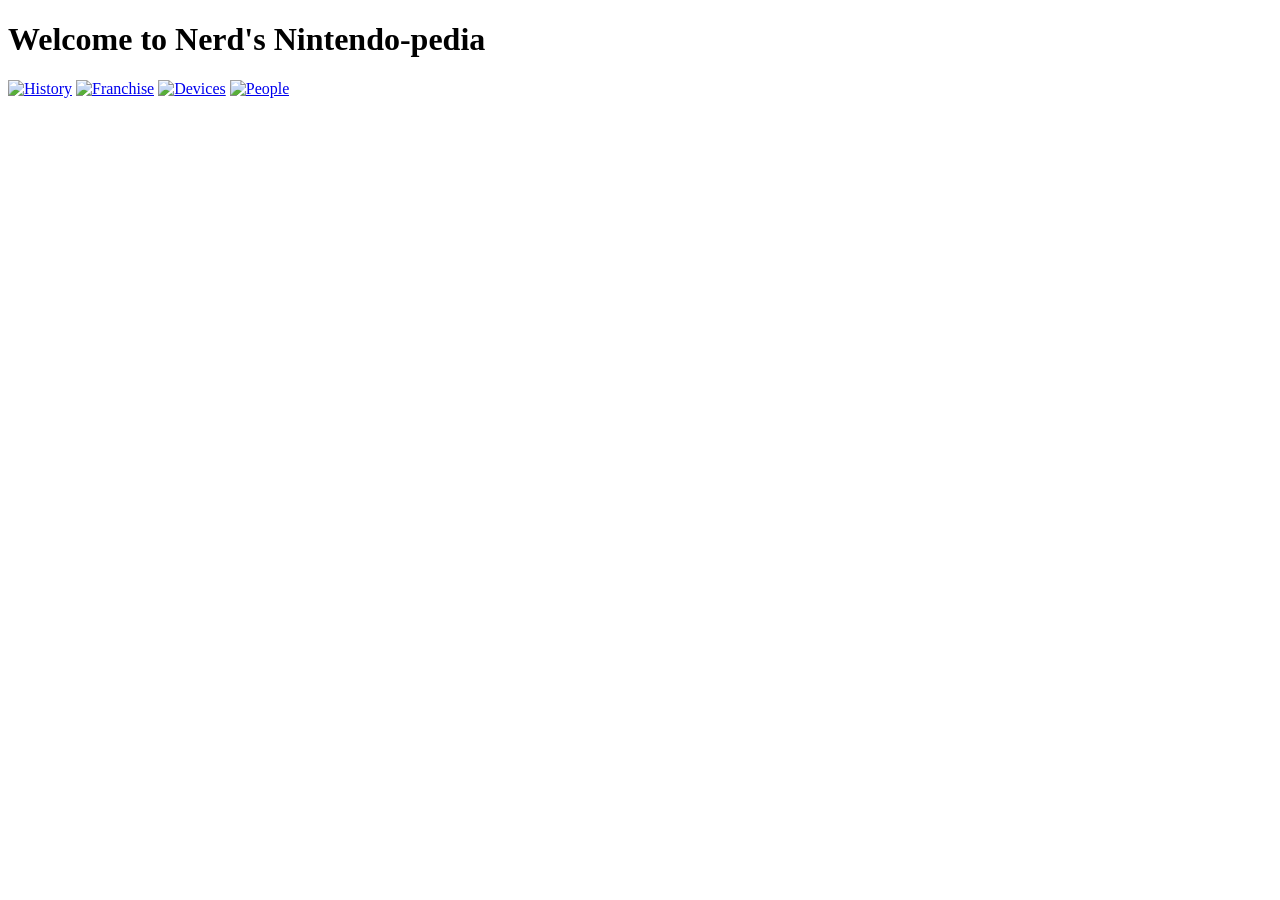
==== projects/final/index.html @ 5d253745 "start" ====
<!DOCTYPE html>
<html lang="en">
    

    
<head>
    <meta charset="UTF-8">
    <meta http-equiv="X-UA-Compatible" content="IE=edge">
    <meta name="viewport" content="width=device-width, initial-scale=1.0">
    <link rel="stylesheet" href="style.css">
    <!-- <link rel="stylesheet" href=""> -->
    <title>Nerd's Nintendo-pedia</title>
</head>
<body class="text-margin">
    <header>
        <h1>Welcome to Nerd's Nintendo-pedia</h1>
    </header>
    <main>
        <p>
            <a href="history.html"><img alt="History" src="https://www.qries.com/images/banner_logo.png"></a>
            <a href="franchises.html"><img alt="Franchise" src="https://www.qries.com/images/banner_logo.png"></a>
            <a href="devices.html"><img alt="Devices" src="https://www.qries.com/images/banner_logo.png"></a>
            <a href="people.html"><img alt="People" src="https://www.qries.com/images/banner_logo.png"></a>
        </p>
    </main>
    <footer>
        
    </footer>
</body>
</html>
---- projects/final/style.css ----
.overlay1{
  background: rgba(235, 0, 0, 0.5);
  overflow: hidden;
  height: 100%;
}

.overlay2{
  background: rgba(20, 50, 220, 0.5);
  overflow: hidden;
  height: 100%;
}

.overlay3{
  background: rgba(252, 176, 13, 0.5);
  overflow: hidden;
  height: 100%;
}

.overlay4{
  background: rgba(196, 0, 214, 0.5);
  overflow: hidden;
  height: 100%;
}
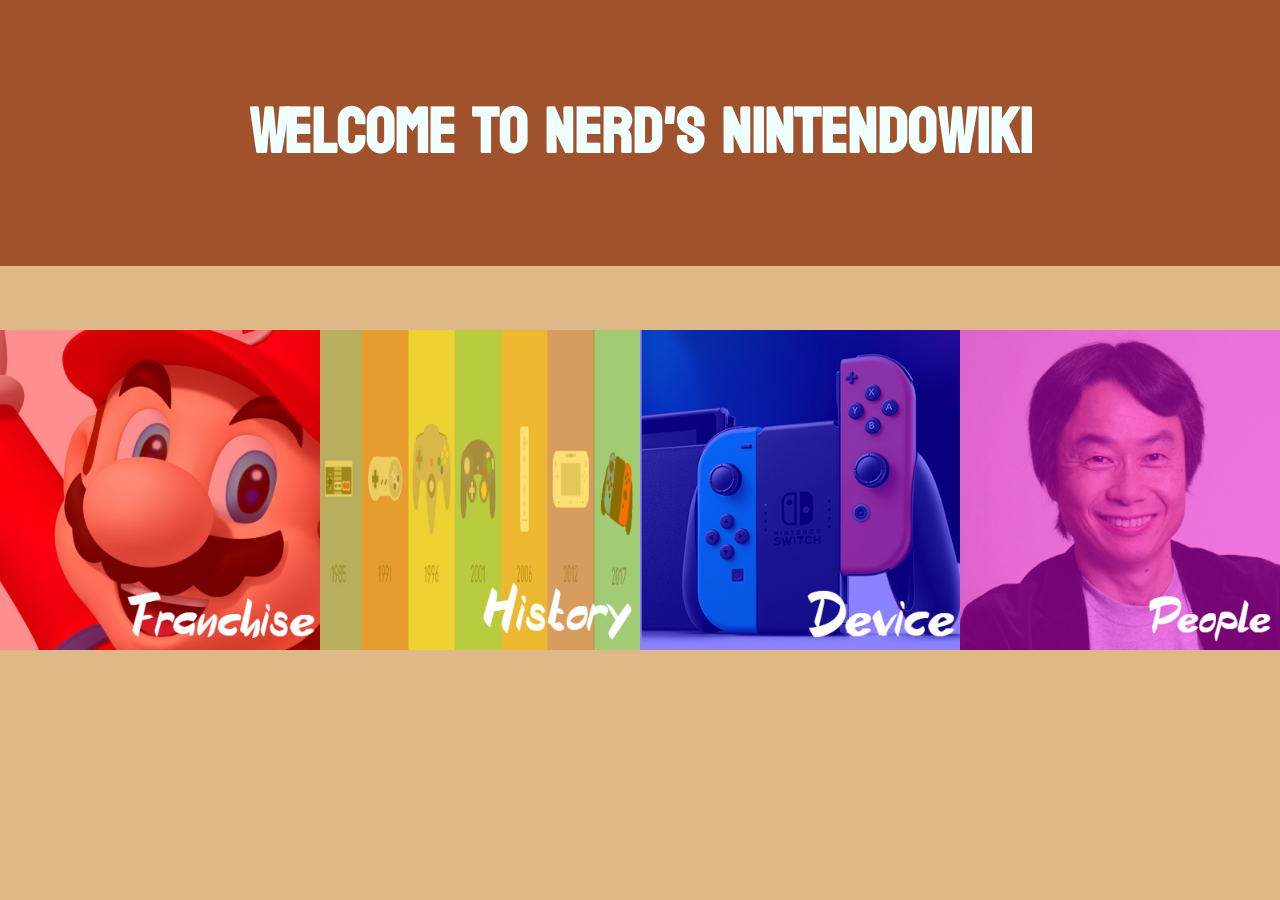
==== commit da0dbde1: "final done" ====
--- a/projects/final/index.html
+++ b/projects/final/index.html
@@ -1,27 +1,26 @@
 <!DOCTYPE html>
 <html lang="en">
-    
-
-    
 <head>
     <meta charset="UTF-8">
     <meta http-equiv="X-UA-Compatible" content="IE=edge">
     <meta name="viewport" content="width=device-width, initial-scale=1.0">
     <link rel="stylesheet" href="style.css">
-    <!-- <link rel="stylesheet" href=""> -->
-    <title>Nerd's Nintendo-pedia</title>
+    <link rel="preconnect" href="https://fonts.googleapis.com">
+    <link rel="preconnect" href="https://fonts.gstatic.com" crossorigin>
+    <link href="https://fonts.googleapis.com/css2?family=Josefin+Sans:ital,wght@0,100;0,300;0,500;1,100;1,400&family=Koulen&display=swap" rel="stylesheet">
+    <title>Nerd's NintendoWiki</title>
 </head>
-<body class="text-margin">
+<body>
     <header>
-        <h1>Welcome to Nerd's Nintendo-pedia</h1>
+        <h1>Welcome to Nerd's NintendoWiki</h1>
     </header>
     <main>
-        <p>
-            <a href="history.html"><img alt="History" src="https://www.qries.com/images/banner_logo.png"></a>
-            <a href="franchises.html"><img alt="Franchise" src="https://www.qries.com/images/banner_logo.png"></a>
-            <a href="devices.html"><img alt="Devices" src="https://www.qries.com/images/banner_logo.png"></a>
-            <a href="people.html"><img alt="People" src="https://www.qries.com/images/banner_logo.png"></a>
-        </p>
+        <div class="NavContainer">
+            <a href="franchises.html"><img alt="Franchise" src="images/main_nav_franchise.jpg" class="NavItem"></a>
+            <a href="history.html"><img alt="History" src="images/main_nav_history.jpg" class="NavItem"></a>
+            <a href="devices.html"><img alt="Devices" src="images/main_nav_device.jpg" class="NavItem"></a>
+            <a href="people.html"><img alt="People" src="images/main_nav_people.jpg" class="NavItem"></a>
+        </div>
     </main>
     <footer>
         
--- a/projects/final/style.css
+++ b/projects/final/style.css
@@ -1,24 +1,218 @@
-.overlay1{
-  background: rgba(235, 0, 0, 0.5);
-  overflow: hidden;
-  height: 100%;
-}
-
-.overlay2{
-  background: rgba(20, 50, 220, 0.5);
-  overflow: hidden;
-  height: 100%;
-}
-
-.overlay3{
-  background: rgba(252, 176, 13, 0.5);
-  overflow: hidden;
-  height: 100%;
-}
-
-.overlay4{
-  background: rgba(196, 0, 214, 0.5);
-  overflow: hidden;
-  height: 100%;
-}
-
+.NavContainer{
+  margin-top: 5%;
+  margin-bottom: 5%;
+  display: grid;
+  justify-content:center;
+  grid-template-columns: 1fr 1fr 1fr 1fr;
+}
+
+.NavItem{
+  width: 100%;
+  display: grid;
+  place-items: center;
+}
+
+body{
+  background-color: burlywood;
+  margin: 0;
+  text-align: center;
+}
+
+header{
+  text-align: center;
+  color: azure;
+  font-size: 32px;
+  background-color: sienna;
+  padding: 2rem 2rem 2rem 2rem;
+  font-family: 'Koulen', cursive;
+}
+
+nav{
+  font-family: 'Josefin Sans', sans-serif;
+}
+
+section{
+  padding-bottom: 5%;
+  margin: 5rem auto 5rem auto;
+  text-align: center;
+  width: 50%;
+}
+
+section h2{
+  font-size: 36px;
+  margin-bottom: 5%;
+}
+
+section h3{
+  font-size: 28px;
+}
+
+section div{
+  text-align: justify;
+  font-size: 20px;
+}
+
+.headerwrapleft{
+  font-family: 'Quicksand', sans-serif;
+  text-align: justify;
+  color: aliceblue;
+}
+
+.headerwrapright{
+  font-family: 'Quicksand', sans-serif;
+  text-align: right;
+  color: aliceblue;
+}
+
+.warpleft{
+  float: left;
+  margin-right: 2%;
+}
+
+.warpright{
+  float: right;
+  margin-left: 2%;
+}
+
+.timeline{
+  margin-left: 25%;
+}
+
+/*from https://code-boxx.com/simple-pure-css-timeline/#sec-vertical*/
+/* (A) TIMELINE CONTAINER */
+.vtl {
+  /* (A1) RELATIVE POSITION REQUIRED TO PROPERLY POSITION THE TIMELINE */
+  position: relative;
+ 
+  /* (A2) RESERVE MORE SPACE TO THE LEFT FOR THE TIMELINE */
+  padding: 10px 10px 10px 50px;
+  
+}
+.vtl, .vtl * { box-sizing: border-box; }
+
+/* (B) DRAW VERTICAL LINE USING ::BEFORE */
+.vtl::before {
+  /* (B1) VERTICAL LINE */
+  content: "";
+  width: 5px;
+  background-color: #de421a;
+ 
+  /* (B2) POSITION TO THE LEFT */
+  position: absolute;
+  top: 0; bottom: 0; left: 15px;
+}
+
+/* (C) COSMETICS FOR EVENTS */
+div.event {
+  padding: 20px 30px;
+  background-color: #ffebeb;
+  position: relative;
+  border-radius: 6px;
+  margin-bottom: 10px;
+}
+
+/* (D) COSMETICS FOR EVENT DATE & TEXT */
+p.date {
+  font-family: 'Quicksand', sans-serif;
+  font-size: 1.1em;
+  font-weight: 700;
+  color: #ff6a00;
+}
+p.txt {
+  margin: 10px 0 0 0;
+  color: #222;
+}
+
+/* (E) EVENT "SPEECH BUBBLE CALLOUT" */
+div.event::before {
+  /* (E1) "MAGIC TRIANGLE" */
+  content: "";
+  border: 10px solid transparent;
+  border-right-color: #ffebeb;
+  border-left: 0;
+ 
+   /* (E2) POSITION TO THE LEFT */
+  position: absolute;
+  top: 20%; left: -10px;
+}
+
+/* (F) CIRCLE ON TIMELINE */
+div.event::after {
+  /* (F1) "MAGIC CIRCLE" */
+  content: "";
+  background: #fff;
+  border: 4px solid #DE421A;
+  width: 16px; height: 16px;
+  border-radius: 50%;
+ 
+  /* (F2) POSITION TO THE LEFT */
+  position: absolute;
+  top: 20%; left: -44px;
+}
+
+
+@media only screen and (max-width: 1000px) {
+  .NavContainer{
+    margin-top: 0%;
+    margin-bottom: 0%;
+    display: grid;
+    justify-content:center;
+    grid-template-columns: 1fr 1fr;
+  }
+
+  header{
+    font-size: 24px;
+    padding: 3rem 3rem 3rem 3rem;
+  }
+
+  body{
+    margin: 0;
+  }
+
+
+  section{
+    padding-bottom: 5%;
+    margin: 5rem auto 5rem auto;
+    text-align: center;
+    width: 50%;
+  }
+  
+  section h2{
+    font-size: 30px;
+  }
+
+  section h3{
+    font-size: 24px;
+  }
+  
+  section div{
+    text-align: center;
+    font-size: 16px;
+  }
+  
+  .headerwrapleft{
+    text-align: center;
+  }
+  
+  .headerwrapright{
+    text-align: center;
+  }
+
+  .warpleft{ 
+    float: none;
+    width: 80%;
+    height: 80%;
+    margin-bottom: 2%;
+  }
+  
+  .warpright{ 
+    float: none;
+    width: 80%;
+    height: 80%;
+    margin-bottom: 2%;
+  }
+
+  .timeline{
+    margin-left: 10%;
+  }
+}
